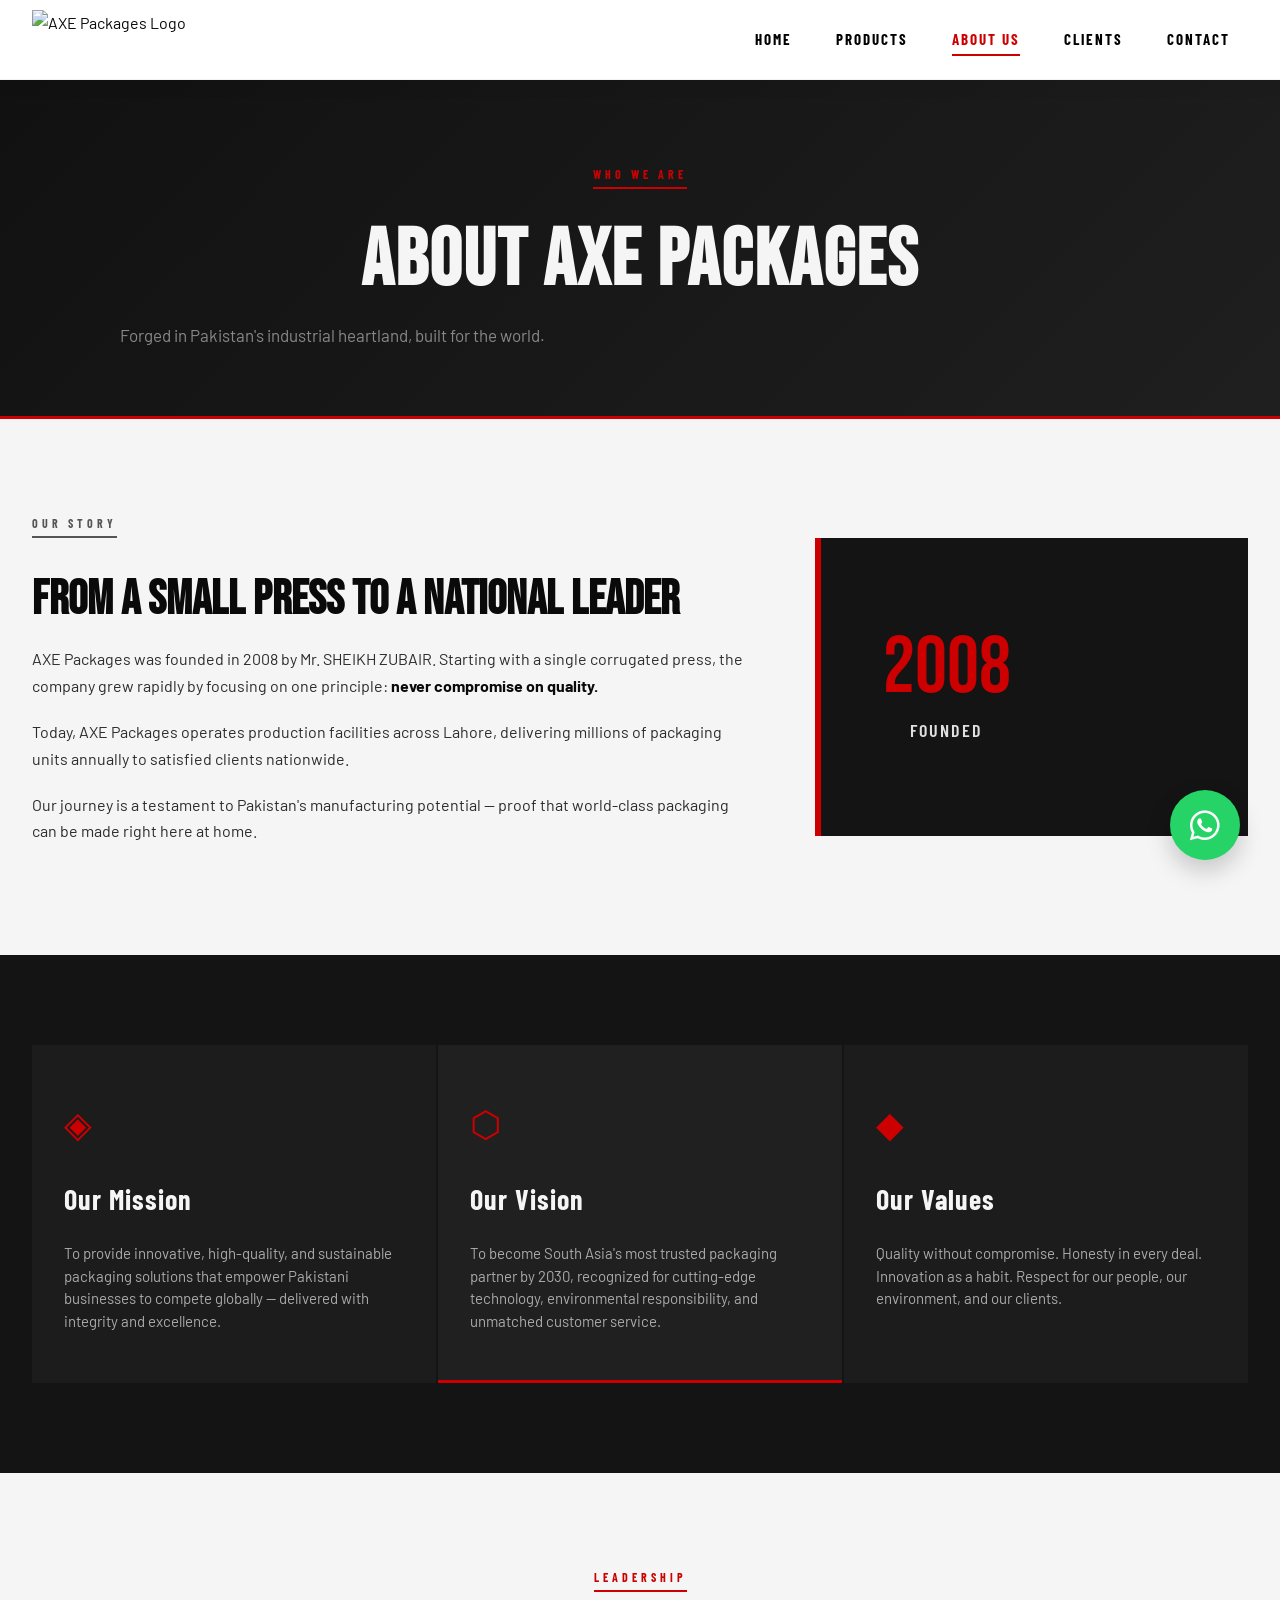
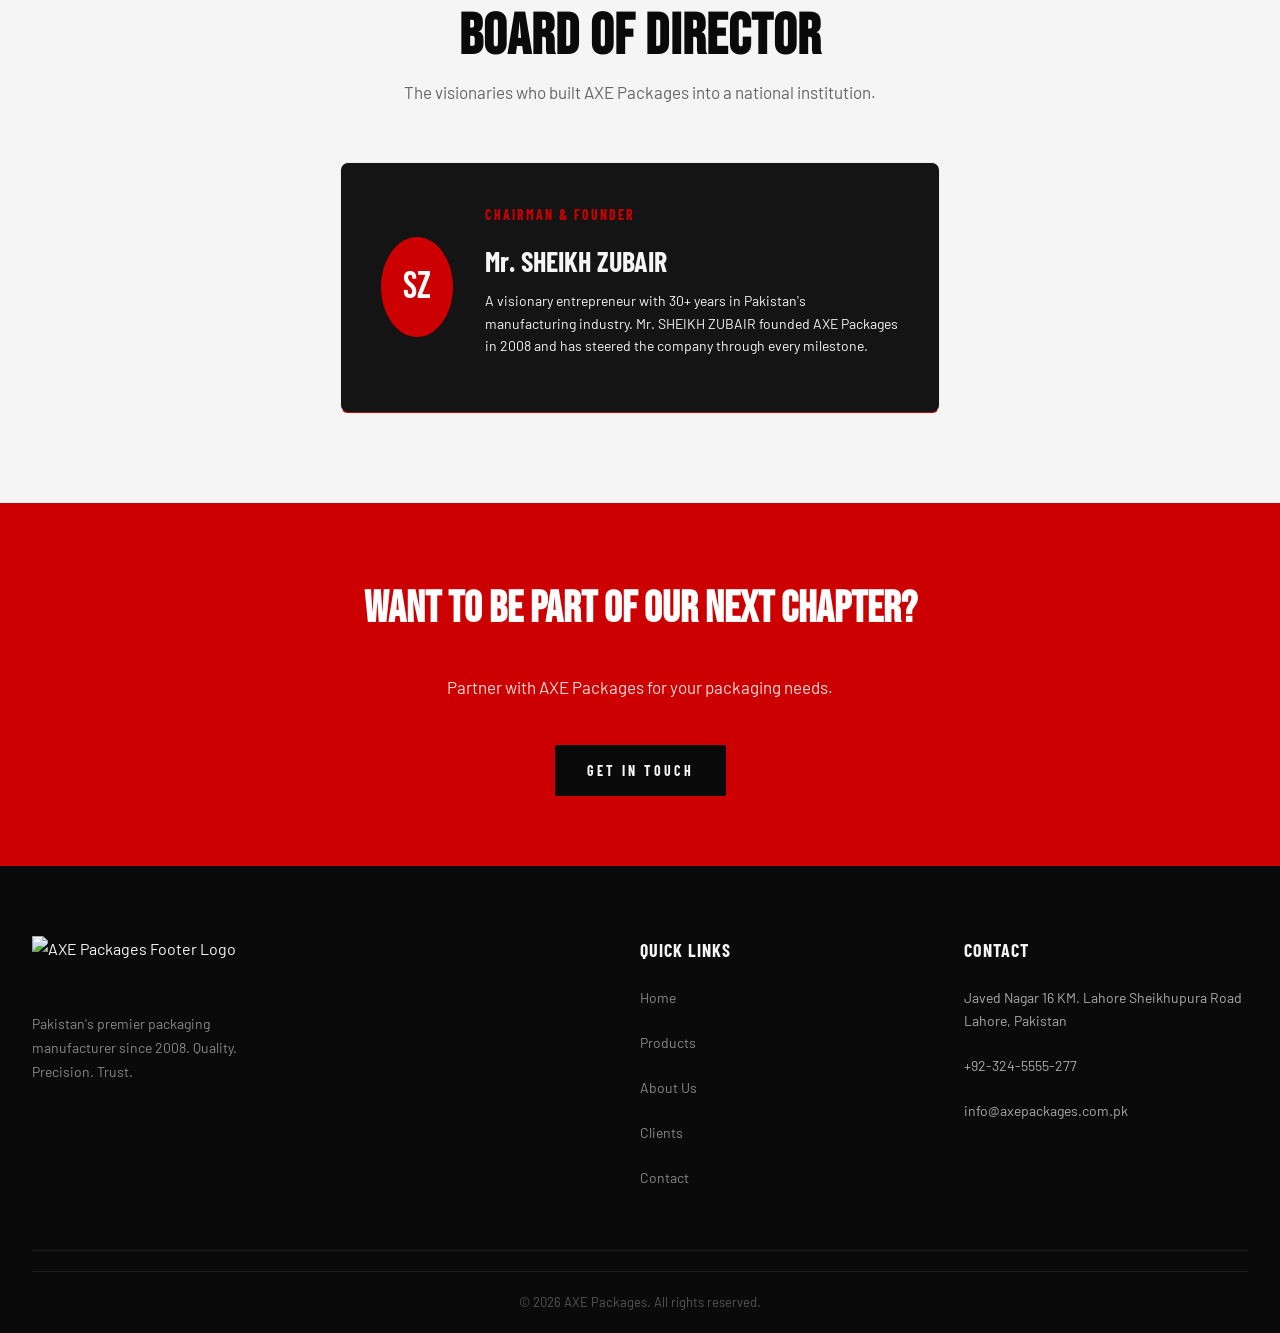
==== about.html @ dcc9dd90 "Add files via upload" ====
<!DOCTYPE html>
<html lang="en">
<head>
  <meta charset="UTF-8" />
  <meta name="viewport" content="width=device-width, initial-scale=1.0"/>
  <title>About Us – AXE Packages</title>
  <link rel="stylesheet" href="style.css" />
  <!-- Font Awesome 6 (for WhatsApp icon) -->
  <link href="https://cdnjs.cloudflare.com/ajax/libs/font-awesome/6.0.0-beta3/css/all.min.css" rel="stylesheet"/>
  <link href="https://fonts.googleapis.com/css2?family=Bebas+Neue&family=Barlow:wght@300;400;600;700&family=Barlow+Condensed:wght@400;700;900&display=swap" rel="stylesheet"/>
  <style>
    /* ===== RESET & VARIABLES (same as index.html) ===== */
    *, *::before, *::after { margin: 0; padding: 0; box-sizing: border-box; }

    :root {
      --black: #0a0a0a;
      --dark: #141414;
      --dark2: #1c1c1c;
      --white: #f5f5f5;
      --white2: #e0e0e0;
      --red: #cc0000;
      --red-bright: #ff1a1a;
      --red-dark: #880000;
      --grey: #555;
      --grey-light: #888;
      --border: rgba(255,255,255,0.08);
      --font-display: 'Bebas Neue', sans-serif;
      --font-body: 'Barlow', sans-serif;
      --font-cond: 'Barlow Condensed', sans-serif;
      --nav-h: 80px;
    }

    html { scroll-behavior: smooth; }

    body {
      background: var(--white);
      color: var(--black);
      font-family: var(--font-body);
      font-size: 16px;
      line-height: 1.65;
      overflow-x: hidden;
      width: 100%;
    }

    a { text-decoration: none; color: inherit; }
    ul { list-style: none; }
    img { display: block; max-width: 100%; }

    /* ===== SCROLLBAR ===== */
    ::-webkit-scrollbar { width: 4px; }
    ::-webkit-scrollbar-track { background: var(--dark); }
    ::-webkit-scrollbar-thumb { background: var(--red); border-radius: 2px; }

    /* ===== NAVBAR (matches index.html/contact.html) ===== */
    #navbar {
      position: fixed; top: 0; left: 0; right: 0; z-index: 1000;
      height: var(--nav-h);
      background: #ffffff;
      box-shadow: 0 2px 20px rgba(0,0,0,0.06);
      border-bottom: 1px solid rgba(0,0,0,0.05);
      transition: box-shadow 0.3s;
    }
    #navbar.scrolled { 
      box-shadow: 0 4px 25px rgba(0,0,0,0.1);
    }

    .nav-inner {
      max-width: 1400px; margin: 0 auto; padding: 0 32px;
      height: 100%; display: flex; align-items: center; justify-content: space-between;
    }

    .logo { display: flex; align-items: center; }
    .logo-img {
      height: 60px;
      width: auto;
      display: block;
      transition: opacity 0.2s;
    }
    @media (max-width: 768px) {
      .logo-img { height: 48px; }
    }

    /* desktop navigation */
    .nav-links {
      display: flex;
      gap: 8px;
      align-items: center;
    }
    .nav-links a {
      font-family: var(--font-cond);
      font-size: 15px;
      font-weight: 700;
      color: #000000;
      letter-spacing: 2px;
      text-transform: uppercase;
      padding: 8px 18px;
      border-radius: 2px;
      transition: color 0.2s, background 0.2s;
      position: relative;
    }
    .nav-links a::after {
      content: '';
      position: absolute;
      bottom: 0;
      left: 18px;
      right: 18px;
      height: 2px;
      background: var(--red);
      transform: scaleX(0);
      transition: transform 0.2s;
    }
    .nav-links a:hover { color: var(--red); }
    .nav-links a.active { color: var(--red); }
    .nav-links a.active::after,
    .nav-links a:hover::after { transform: scaleX(1); }

    /* ===== HAMBURGER ===== */
    .hamburger {
      display: none;
      flex-direction: column;
      justify-content: space-between;
      width: 28px;
      height: 20px;
      background: transparent;
      border: none;
      cursor: pointer;
      padding: 0;
      z-index: 1001;
    }
    .hamburger span {
      display: block;
      width: 100%;
      height: 2px;
      background: #000000;
      border-radius: 2px;
      transition: all 0.25s ease-in-out;
    }
    .hamburger.open span:nth-child(1) {
      transform: translateY(9px) rotate(45deg);
    }
    .hamburger.open span:nth-child(2) {
      opacity: 0;
      transform: scaleX(0);
    }
    .hamburger.open span:nth-child(3) {
      transform: translateY(-9px) rotate(-45deg);
    }

    @media (max-width: 768px) {
      .hamburger {
        display: flex;
      }
      .nav-links {
        position: fixed;
        top: var(--nav-h);
        left: 0;
        right: 0;
        background: #ffffff;
        flex-direction: column;
        align-items: flex-start;
        gap: 0;
        padding: 0;
        max-height: 0;
        overflow: hidden;
        transition: max-height 0.4s cubic-bezier(0.2, 0.9, 0.4, 1.1);
        box-shadow: none;
        border-top: none;
        z-index: 999;
        opacity: 0;
        visibility: hidden;
        pointer-events: none;
        border-bottom: none;
      }
      .nav-links.open {
        max-height: 460px;
        opacity: 1;
        visibility: visible;
        pointer-events: auto;
        box-shadow: 0 20px 30px -10px rgba(0,0,0,0.15);
        border-bottom: 3px solid var(--red);
      }
      .nav-links a {
        width: 100%;
        padding: 16px 28px;
        font-size: 18px;
        font-weight: 700;
        color: #000000;
        border-bottom: 1px solid #f0f0f0;
        background: transparent;
      }
      .nav-links a::after {
        display: none;
      }
      .nav-links a:hover,
      .nav-links a.active {
        background: rgba(204,0,0,0.05);
        color: var(--red);
      }
      body.menu-open {
        overflow: hidden;
      }
    }

    /* ===== PAGE BANNER ===== */
    .page-banner {
      margin-top: var(--nav-h);
      background: linear-gradient(135deg, #111 0%, #1f1f1f 100%);
      padding: 80px 0 70px;
      position: relative;
      text-align: center;
      color: white;
    }
    .banner-noise {
      position: absolute; inset: 0;
      background: repeating-linear-gradient(0deg, rgba(0,0,0,0.03) 0px, rgba(0,0,0,0.03) 1px, transparent 1px, transparent 4px);
      pointer-events: none;
    }
    .container {
      max-width: 1280px;
      margin: 0 auto;
      padding: 0 32px;
      width: 100%;
    }
    .section-tag {
      display: inline-block;
      font-family: var(--font-cond);
      font-size: 12px;
      font-weight: 700;
      letter-spacing: 4px;
      text-transform: uppercase;
      color: var(--grey);
      border-bottom: 2px solid var(--grey);
      padding-bottom: 2px;
      margin-bottom: 16px;
    }
    .section-tag.red {
      color: var(--red);
      border-bottom-color: var(--red);
    }
    .page-banner-title {
      font-family: var(--font-display);
      font-size: clamp(44px, 8vw, 80px);
      line-height: 1.1;
      margin: 12px 0 16px;
    }
    /* ===== STORY ===== */
    .section-pad { padding: 90px 0; }
    .story-grid {
      display: grid;
      grid-template-columns: 1fr 0.6fr;
      gap: 60px;
      align-items: center;
    }
    .story-text h2 {
      font-family: var(--font-display);
      font-size: 48px;
      line-height: 1.1;
      margin: 20px 0 20px;
      color: var(--black);
    }
    .story-text p {
      margin-bottom: 20px;
      color: #2c2c2c;
      font-weight: 400;
    }
    .story-numbers-box {
      background: var(--dark);
      padding: 50px 30px;
      text-align: center;
      border-left: 6px solid var(--red);
    }
    .big-num {
      font-family: var(--font-display);
      font-size: 80px;
      color: var(--red);
      display: block;
      line-height: 1;
    }
    .story-num-item span:last-child {
      font-family: var(--font-cond);
      font-size: 18px;
      letter-spacing: 2px;
      color: var(--white2);
    }
    /* ===== MISSION VISION ===== */
    .dark-section {
      background: var(--dark);
      color: var(--white);
    }
    .mv-grid {
      display: grid;
      grid-template-columns: repeat(3, 1fr);
      gap: 2px;
    }
    .mv-card {
      background: var(--dark2);
      padding: 48px 32px;
      transition: 0.2s;
    }
    .mv-card.highlight-card {
      background: #202020;
      border-bottom: 3px solid var(--red);
    }
    .mv-icon {
      font-size: 36px;
      margin-bottom: 24px;
      color: var(--red);
    }
    .mv-card h3 {
      font-family: var(--font-cond);
      font-size: 28px;
      margin-bottom: 20px;
    }
    .mv-card p {
      color: #aaa;
      line-height: 1.5;
    }
    /* ===== BOARD ===== */
    .board-section {
      background: var(--white);
    }
    .section-header {
      text-align: center;
      margin-bottom: 56px;
    }
    .section-title {
      font-family: var(--font-display);
      font-size: clamp(36px, 5vw, 58px);
      line-height: 1.0;
      color: var(--black);
      letter-spacing: 1px;
    }
    .section-sub {
      color: #666;
      margin-top: 12px;
    }
    .board-grid {
      display: flex;
      justify-content: center;
      flex-wrap: wrap;
      gap: 40px;
    }
    .board-card {
      background: #f8f8f8;
      padding: 40px;
      max-width: 600px;
      width: 100%;
      display: flex;
      gap: 32px;
      align-items: center;
      border-radius: 8px;
      transition: transform 0.2s;
      border: 1px solid #eee;
    }
    .board-card:hover {
      transform: translateY(-6px);
      box-shadow: 0 15px 30px rgba(0,0,0,0.05);
    }
    .board-avatar {
      flex-shrink: 0;
    }
    .avatar-initials {
      width: 100px;
      height: 100px;
      background: var(--red);
      border-radius: 50%;
      display: flex;
      align-items: center;
      justify-content: center;
      font-family: var(--font-display);
      font-size: 38px;
      color: white;
    }
    .board-info h3 {
      font-family: var(--font-cond);
      font-size: 28px;
      margin-bottom: 6px;
    }
    .board-role {
      color: var(--red);
      font-weight: 700;
      font-size: 14px;
      letter-spacing: 2px;
      margin-bottom: 12px;
      text-transform: uppercase;
    }
    /* ===== CTA STRIP ===== */
    .cta-strip {
      background: var(--red);
      padding: 70px 32px;
      text-align: center;
    }
    .cta-strip h2 {
      font-family: var(--font-display);
      font-size: 44px;
      color: white;
      margin-bottom: 12px;
    }
    .cta-strip p {
      color: rgba(255,255,255,0.85);
      margin-bottom: 28px;
    }
    .btn-primary {
      display: inline-block;
      background: var(--red);
      color: var(--white);
      font-family: var(--font-cond);
      font-size: 14px;
      font-weight: 700;
      letter-spacing: 3px;
      text-transform: uppercase;
      padding: 14px 32px;
      border-radius: 2px;
      border: none;
      cursor: pointer;
      transition: all 0.2s;
      box-shadow: 0 4px 20px rgba(204,0,0,0.3);
    }
    .btn-primary:hover { background: var(--red-bright); transform: translateY(-2px); }
    /* ===== FOOTER ===== */
    .site-footer {
      background: var(--black);
      color: var(--white);
      padding: 70px 0 0;
    }
    .footer-grid {
      display: flex;
      flex-wrap: wrap;
      justify-content: space-between;
      gap: 40px;
      padding-bottom: 48px;
      border-bottom: 1px solid var(--border);
    }
    .footer-brand { flex: 2; min-width: 200px; }
    .footer-col { flex: 1; min-width: 180px; }
    .footer-col ul li { margin-bottom: 12px; font-size: 14px; color: #aaa; }
    .footer-col h4 { font-family: var(--font-cond); font-size: 18px; margin-bottom: 20px; letter-spacing: 1px; }
    .footer-bottom {
      padding: 20px 0;
      text-align: center;
      border-top: 1px solid var(--border);
      margin-top: 20px;
    }
    .footer-bottom p { font-size: 13px; color: var(--grey); }
    @media (max-width: 1024px) {
      .story-grid { grid-template-columns: 1fr; gap: 40px; }
      .mv-grid { grid-template-columns: 1fr; gap: 2px; }
      .board-card { flex-direction: column; text-align: center; }
    }
    @media (max-width: 768px) {
      .container { padding: 0 20px; }
      .story-text h2 { font-size: 36px; }
      .mv-card { padding: 36px 24px; }
    }

    /* ===== WHATSAPP BUTTON (EXACTLY as index.html) ===== */
    .whatsapp-button {
      position: fixed;
      width: 70px;
      height: 70px;
      bottom: 40px;
      right: 40px;
      background-color: #25D366;
      color: white;
      border-radius: 50%;
      text-align: center;
      font-size: 34px;
      box-shadow: 0 10px 25px rgba(0, 0, 0, 0.2);
      z-index: 100;
      display: flex;
      align-items: center;
      justify-content: center;
      transition: all 0.4s cubic-bezier(0.25, 0.46, 0.45, 0.94);
    }
    .whatsapp-button:hover {
      transform: scale(1.1) translateY(-5px);
      background-color: #128C7E;
      box-shadow: 0 15px 30px rgba(0, 0, 0, 0.3);
    }
    @media (max-width: 768px) {
      .whatsapp-button {
        width: 60px;
        height: 60px;
        font-size: 30px;
        bottom: 30px;
        right: 30px;
      }
    }
    @media (max-width: 576px) {
      .whatsapp-button {
        width: 55px;
        height: 55px;
        font-size: 28px;
        bottom: 25px;
        right: 25px;
      }
    }
  </style>
</head>
<body>

<nav id="navbar">
  <div class="nav-inner">
    <a href="index.html" class="logo">
      <img src="https://i.ibb.co/jv7TtTLv/images-removebg-preview.png" alt="AXE Packages Logo" class="logo-img">
    </a>
    <button class="hamburger" id="hamburger" aria-label="Menu">
      <span></span><span></span><span></span>
    </button>
    <ul class="nav-links" id="navLinks">
      <li><a href="index.html">Home</a></li>
      <li><a href="products.html">Products</a></li>
      <li><a href="about.html" class="active">About Us</a></li>
      <li><a href="clients.html">Clients</a></li>
      <li><a href="contact.html">Contact</a></li>
    </ul>
  </div>
</nav>

<section class="page-banner">
  <div class="banner-noise"></div>
  <div class="container">
    <div class="section-tag red">Who We Are</div>
    <h1 class="page-banner-title">About AXE Packages</h1>
    <p>Forged in Pakistan's industrial heartland, built for the world.</p>
  </div>
</section>

<!-- STORY -->
<section class="about-story section-pad">
  <div class="container">
    <div class="story-grid">
      <div class="story-text">
        <div class="section-tag">Our Story</div>
        <h2>From a Small Press to a National Leader</h2>
        <p>AXE Packages was founded in 2008 by Mr. SHEIKH ZUBAIR. Starting with a single corrugated press, the company grew rapidly by focusing on one principle: <strong>never compromise on quality.</strong></p>
        <p>Today, AXE Packages operates production facilities across Lahore, delivering millions of packaging units annually to satisfied clients nationwide.</p>
        <p>Our journey is a testament to Pakistan's manufacturing potential — proof that world-class packaging can be made right here at home.</p>
      </div>
      <div class="story-visual">
        <div class="story-numbers-box">
          <div class="story-num-item">
            <span class="big-num">2008</span>
            <span>Founded</span>
          </div>
        </div>
      </div>
    </div>
  </div>
</section>

<!-- MISSION VISION -->
<section class="mv-section section-pad dark-section">
  <div class="container">
    <div class="mv-grid">
      <div class="mv-card">
        <div class="mv-icon">◈</div>
        <h3>Our Mission</h3>
        <p>To provide innovative, high-quality, and sustainable packaging solutions that empower Pakistani businesses to compete globally — delivered with integrity and excellence.</p>
      </div>
      <div class="mv-card highlight-card">
        <div class="mv-icon">⬡</div>
        <h3>Our Vision</h3>
        <p>To become South Asia's most trusted packaging partner by 2030, recognized for cutting-edge technology, environmental responsibility, and unmatched customer service.</p>
      </div>
      <div class="mv-card">
        <div class="mv-icon">◆</div>
        <h3>Our Values</h3>
        <p>Quality without compromise. Honesty in every deal. Innovation as a habit. Respect for our people, our environment, and our clients.</p>
      </div>
    </div>
  </div>
</section>

<!-- BOARD OF DIRECTORS -->
<section class="board-section section-pad">
  <div class="container">
    <div class="section-header">
      <div class="section-tag red">Leadership</div>
      <h2 class="section-title">Board of Director</h2>
      <p class="section-sub">The visionaries who built AXE Packages into a national institution.</p>
    </div>
    <div class="board-grid">
      <div class="board-card chairman">
        <div class="board-avatar">
          <div class="avatar-initials">SZ</div>
        </div>
        <div class="board-info">
          <div class="board-role">Chairman & Founder</div>
          <h3>Mr. SHEIKH ZUBAIR</h3>
          <p>A visionary entrepreneur with 30+ years in Pakistan's manufacturing industry. Mr. SHEIKH ZUBAIR founded AXE Packages in 2008 and has steered the company through every milestone.</p>
        </div>
      </div>
    </div>
  </div>
</section>

<!-- CTA STRIP -->
<section class="cta-strip">
  <div class="container">
    <h2>Want to be part of our next chapter?</h2>
    <p>Partner with AXE Packages for your packaging needs.</p>
    <a href="contact.html" class="btn-primary">Get in Touch</a>
  </div>
</section>

<footer class="site-footer">
  <div class="container">
    <div class="footer-grid">
      <div class="footer-brand">
        <div class="logo">
            <img src="https://i.ibb.co/n8bft8p5/IMG-8127.png" alt="AXE Packages Footer Logo" border="0" class="logo-img">
        </div>
        <p>Pakistan's premier packaging manufacturer since 2008. Quality. Precision. Trust.</p>
      </div>
      <div class="footer-col"><h4>Quick Links</h4><ul><li><a href="index.html">Home</a></li><li><a href="products.html">Products</a></li><li><a href="about.html">About Us</a></li><li><a href="clients.html">Clients</a></li><li><a href="contact.html">Contact</a></li></ul></div>
      <div class="footer-col"><h4>Contact</h4><ul><li>Javed Nagar 16 KM. Lahore Sheikhupura Road Lahore, Pakistan</li><li>+92-324-5555-277</li><li>info@axepackages.com.pk</li></ul></div>
    </div>
    <div class="footer-bottom"><p>© 2026 AXE Packages. All rights reserved.</p></div>
  </div>
</footer>

<!-- WHATSAPP BUTTON - exactly as index.html (same structure, hover effect, positioning, icon) -->
<a href="https://wa.me/923245555277" class="whatsapp-button" target="_blank" rel="noopener noreferrer">
  <i class="fab fa-whatsapp"></i>
</a>

<!-- Mobile menu + navbar scroll + reveal animations (consistent with index) -->
<script>
  (function() {
    const navbar = document.getElementById('navbar');
    const hamburger = document.getElementById('hamburger');
    const navLinks = document.getElementById('navLinks');
    const body = document.body;

    // Navbar scroll effect
    window.addEventListener('scroll', () => {
      if (window.scrollY > 20) navbar.classList.add('scrolled');
      else navbar.classList.remove('scrolled');
    });

    // Hamburger toggle
    if (hamburger && navLinks) {
      const toggleMenu = (e) => {
        if(e) e.stopPropagation();
        hamburger.classList.toggle('open');
        navLinks.classList.toggle('open');
        body.classList.toggle('menu-open');
      };
      hamburger.addEventListener('click', toggleMenu);
      const allLinks = navLinks.querySelectorAll('a');
      allLinks.forEach(link => {
        link.addEventListener('click', () => {
          hamburger.classList.remove('open');
          navLinks.classList.remove('open');
          body.classList.remove('menu-open');
        });
      });
      document.addEventListener('click', (event) => {
        const isClickInsideNav = navLinks.contains(event.target);
        const isClickOnHamburger = hamburger.contains(event.target);
        if (navLinks.classList.contains('open') && !isClickInsideNav && !isClickOnHamburger) {
          hamburger.classList.remove('open');
          navLinks.classList.remove('open');
          body.classList.remove('menu-open');
        }
      });
      window.addEventListener('resize', function() {
        if (window.innerWidth > 768 && navLinks.classList.contains('open')) {
          hamburger.classList.remove('open');
          navLinks.classList.remove('open');
          body.classList.remove('menu-open');
        }
      });
    }

    // Simple reveal animation for story, mv-card, board-card, etc.
    const revealElements = document.querySelectorAll('.story-text, .story-visual, .mv-card, .board-card');
    const observer = new IntersectionObserver((entries) => {
      entries.forEach(entry => {
        if (entry.isIntersecting) {
          entry.target.style.opacity = '1';
          entry.target.style.transform = 'translateY(0)';
          observer.unobserve(entry.target);
        }
      });
    }, { threshold: 0.1 });
    revealElements.forEach(el => {
      el.style.opacity = '0';
      el.style.transform = 'translateY(20px)';
      el.style.transition = 'opacity 0.5s ease, transform 0.5s ease';
      observer.observe(el);
    });
  })();
</script>
</body>
</html>
---- style.css ----
/* ===== RESET & VARIABLES ===== */
*, *::before, *::after { margin: 0; padding: 0; box-sizing: border-box; }

:root {
  --black: #0a0a0a;
  --dark: #141414;
  --dark2: #1c1c1c;
  --white: #f5f5f5;
  --white2: #e0e0e0;
  --red: #cc0000;
  --red-bright: #ff1a1a;
  --red-dark: #880000;
  --grey: #555;
  --grey-light: #888;
  --border: rgba(255,255,255,0.08);
  --font-display: 'Bebas Neue', sans-serif;
  --font-body: 'Barlow', sans-serif;
  --font-cond: 'Barlow Condensed', sans-serif;
  --nav-h: 70px;
}

html { scroll-behavior: smooth; }

body {
  background: var(--white);
  color: var(--black);
  font-family: var(--font-body);
  font-size: 16px;
  line-height: 1.65;
  overflow-x: hidden;
}

a { text-decoration: none; color: inherit; }
ul { list-style: none; }
img { display: block; max-width: 100%; }

/* ===== SCROLLBAR ===== */
::-webkit-scrollbar { width: 4px; }
::-webkit-scrollbar-track { background: var(--dark); }
::-webkit-scrollbar-thumb { background: var(--red); border-radius: 2px; }

/* ===== NAVBAR ===== */
#navbar {
  position: fixed; top: 0; left: 0; right: 0; z-index: 1000;
  height: var(--nav-h);
  background: var(--white);
  box-shadow: 0 2px 20px rgba(0,0,0,0.08);
  border-bottom: 1px solid rgba(0,0,0,0.05);
  transition: box-shadow 0.3s;
}
#navbar.scrolled { 
  box-shadow: 0 2px 30px rgba(0,0,0,0.12);
}
#navbar.scrolled { box-shadow: 0 2px 30px rgba(204,0,0,0.2); }

.nav-inner {
  max-width: 1280px; margin: 0 auto; padding: 0 32px;
  height: 100%; display: flex; align-items: center; justify-content: space-between;
}

.logo { display: flex; align-items: baseline; gap: 2px; }
.logo-axe {
  font-family: var(--font-display); font-size: 28px;
  color: var(--red); letter-spacing: 2px;
}
.logo-pkg {
  font-family: var(--font-cond); font-size: 18px; font-weight: 700;
  color: var(--white); letter-spacing: 4px;
}

.nav-links { display: flex; gap: 8px; align-items: center; }
.nav-links a {
  font-family: var(--font-cond); font-size: 14px; font-weight: 700;
  color: #000000; /* Black color for normal state */
  letter-spacing: 2px; text-transform: uppercase;
  padding: 6px 14px; border-radius: 2px;
  transition: color 0.2s, background 0.2s;
  position: relative;
  background: transparent; /* Ensure no background */
}
.nav-links a::after {
  content: ''; position: absolute; bottom: 0; left: 14px; right: 14px;
  height: 2px; background: var(--red);
  transform: scaleX(0); transition: transform 0.2s;
}
.nav-links a:hover { 
  color: var(--red); /* Red on hover */
}
.nav-links a.active { 
  color: var(--red) !important; /* Force red color for active link */
}
.nav-links a:hover::after, .nav-links a.active::after { 
  transform: scaleX(1); 
}
.hamburger {
  display: none; flex-direction: column; gap: 5px;
  background: none; border: none; cursor: pointer; padding: 4px;
}
.hamburger span {
  display: block; width: 24px; height: 2px;
  background: var(--white); transition: all 0.3s;
}
.hamburger.open span:nth-child(1) { transform: translateY(7px) rotate(45deg); }
.hamburger.open span:nth-child(2) { opacity: 0; }
.hamburger.open span:nth-child(3) { transform: translateY(-7px) rotate(-45deg); }

/* ===== HERO ===== */
.hero {
  min-height: 100vh; padding-top: var(--nav-h);
  background: var(--black); position: relative; overflow: hidden;
  display: flex; align-items: center;
}

.hero-bg-grid {
  position: absolute; inset: 0;
  background-image:
    linear-gradient(rgba(204,0,0,0.06) 1px, transparent 1px),
    linear-gradient(90deg, rgba(204,0,0,0.06) 1px, transparent 1px);
  background-size: 60px 60px;
}

.hero-accent-line {
  position: absolute; top: 0; left: 48%;
  width: 2px; height: 100%;
  background: linear-gradient(to bottom, transparent, var(--red), transparent);
  opacity: 0.3;
}

.hero-content {
  position: relative; z-index: 2;
  max-width: 1280px; margin: 0 auto; padding: 80px 32px;
  flex: 1;
}

.hero-tag {
  display: inline-block;
  font-family: var(--font-cond); font-size: 13px; font-weight: 700;
  color: var(--red); letter-spacing: 4px; text-transform: uppercase;
  border: 1px solid var(--red); padding: 6px 16px; margin-bottom: 28px;
}

.hero-title {
  font-family: var(--font-display); font-size: clamp(60px, 9vw, 120px);
  line-height: 0.9; color: var(--white); letter-spacing: 2px;
  margin-bottom: 28px;
}
.red-text { color: var(--red); }

.line-reveal {
  display: block; opacity: 0; transform: translateY(40px);
  animation: slideUp 0.7s forwards;
}
.delay1 { animation-delay: 0.15s; }
.delay2 { animation-delay: 0.3s; }

@keyframes slideUp {
  to { opacity: 1; transform: translateY(0); }
}

.hero-sub {
  max-width: 540px; font-size: 17px; color: var(--grey-light);
  margin-bottom: 40px; line-height: 1.7;
}

.hero-cta { display: flex; gap: 16px; margin-bottom: 60px; flex-wrap: wrap; }

.hero-stats { display: flex; align-items: center; gap: 32px; flex-wrap: wrap; }
.stat { display: flex; flex-direction: column; }
.stat-num {
  font-family: var(--font-display); font-size: 40px;
  color: var(--white); line-height: 1;
}
.stat-label {
  font-family: var(--font-cond); font-size: 12px; font-weight: 600;
  color: var(--grey-light); letter-spacing: 2px; text-transform: uppercase;
}
.stat-divider { width: 1px; height: 48px; background: var(--border); }

/* 3D BOX */
.hero-visual {
  position: absolute; right: 8%; top: 50%; transform: translateY(-50%);
  perspective: 600px; z-index: 1;
}
.box-3d {
  width: 200px; height: 200px;
  transform-style: preserve-3d;
  animation: spinBox 12s linear infinite;
}
@keyframes spinBox {
  from { transform: rotateX(20deg) rotateY(0deg); }
  to   { transform: rotateX(20deg) rotateY(360deg); }
}
.box-face {
  position: absolute; width: 200px; height: 200px;
  border: 2px solid rgba(204,0,0,0.6);
  background: rgba(10,10,10,0.6);
  display: flex; align-items: center; justify-content: center;
  font-family: var(--font-display); font-size: 48px; color: var(--red);
  letter-spacing: 4px;
}
.box-face.front  { transform: translateZ(100px); }
.box-face.back   { transform: rotateY(180deg) translateZ(100px); }
.box-face.left   { transform: rotateY(-90deg) translateZ(100px); }
.box-face.right  { transform: rotateY(90deg)  translateZ(100px); }
.box-face.top    { transform: rotateX(90deg)  translateZ(100px); }
.box-face.bottom { transform: rotateX(-90deg) translateZ(100px); }

/* ===== MARQUEE ===== */
.marquee-bar {
  background: var(--red); overflow: hidden; padding: 14px 0;
}
.marquee-track {
  display: flex; gap: 32px; white-space: nowrap;
  animation: marquee 22s linear infinite;
}
.marquee-track span {
  font-family: var(--font-cond); font-size: 14px; font-weight: 700;
  color: var(--white); letter-spacing: 3px; text-transform: uppercase;
}
.sep { color: rgba(255,255,255,0.5); }
@keyframes marquee { from { transform: translateX(0); } to { transform: translateX(-50%); } }

/* ===== BUTTONS ===== */
.btn-primary {
  display: inline-block;
  background: var(--red); color: var(--white);
  font-family: var(--font-cond); font-size: 14px; font-weight: 700;
  letter-spacing: 3px; text-transform: uppercase;
  padding: 14px 32px; border-radius: 2px; border: none; cursor: pointer;
  transition: background 0.2s, transform 0.15s, box-shadow 0.2s;
  box-shadow: 0 4px 20px rgba(204,0,0,0.3);
}
.btn-primary:hover {
  background: var(--red-bright); transform: translateY(-2px);
  box-shadow: 0 8px 30px rgba(204,0,0,0.4);
}
.btn-primary.full-width { width: 100%; text-align: center; padding: 16px; font-size: 15px; }

.btn-outline {
  display: inline-block;
  background: transparent; color: var(--white);
  font-family: var(--font-cond); font-size: 14px; font-weight: 700;
  letter-spacing: 3px; text-transform: uppercase;
  padding: 13px 30px; border: 2px solid rgba(255,255,255,0.3);
  border-radius: 2px; cursor: pointer;
  transition: border-color 0.2s, color 0.2s, background 0.2s;
}
.btn-outline:hover { border-color: var(--white); background: rgba(255,255,255,0.05); }
.btn-outline.sm { padding: 8px 18px; font-size: 12px; color: var(--red); border-color: var(--red); }
.btn-outline.sm:hover { background: var(--red); color: var(--white); }

/* ===== SECTIONS ===== */
.section-pad { padding: 90px 0; }
.dark-section { background: var(--dark); color: var(--white); }
.container { max-width: 1280px; margin: 0 auto; padding: 0 32px; }

.section-header { text-align: center; margin-bottom: 56px; }
.section-header.light .section-title { color: var(--white); }
.section-header.light .section-sub { color: var(--grey-light); }
.section-tag {
  display: inline-block;
  font-family: var(--font-cond); font-size: 12px; font-weight: 700;
  letter-spacing: 4px; text-transform: uppercase; color: var(--grey);
  border-bottom: 2px solid var(--grey); padding-bottom: 2px; margin-bottom: 16px;
}
.section-tag.red { color: var(--red); border-color: var(--red); }
.section-title {
  font-family: var(--font-display); font-size: clamp(36px, 5vw, 58px);
  line-height: 1.0; color: var(--black); letter-spacing: 1px;
}
.section-sub { margin-top: 16px; color: var(--grey); font-size: 17px; }
.center-btn { text-align: center; margin-top: 48px; }

/* ===== WHY US ===== */
.features-grid {
  display: grid; grid-template-columns: repeat(3, 1fr); gap: 2px;
}
.feature-card {
  background: #f8f8f8; padding: 40px 32px;
  border-top: 3px solid transparent;
  transition: border-color 0.2s, box-shadow 0.2s, transform 0.2s;
}
.feature-card.featured { background: var(--dark); color: var(--white); border-top-color: var(--red); }
.feature-card:hover { border-top-color: var(--red); transform: translateY(-4px); box-shadow: 0 12px 40px rgba(0,0,0,0.1); }
.feature-icon { font-size: 32px; margin-bottom: 20px; color: var(--red); }
.feature-card h3 { font-family: var(--font-cond); font-size: 22px; font-weight: 700; margin-bottom: 12px; letter-spacing: 1px; }
.feature-card p { font-size: 15px; color: var(--grey); line-height: 1.6; }
.feature-card.featured p { color: var(--grey-light); }

/* ===== PRODUCTS PREVIEW ===== */
.products-row {
  display: grid; grid-template-columns: repeat(3, 1fr); gap: 2px;
}
.prod-card { display: block; background: var(--dark2); color: var(--white); overflow: hidden; position: relative; }
.prod-img {
  height: 220px; position: relative;
  transition: transform 0.4s;
}
.corrugated { background: repeating-linear-gradient(45deg, #1a1a1a 0, #2a2a2a 10px, #1a1a1a 20px); }
.food { background: linear-gradient(135deg, #1a0000, #cc2200); }
.pharma { background: linear-gradient(135deg, #000a1a, #003399); }
.prod-card:hover .prod-img { transform: scale(1.04); }
.prod-info { padding: 28px 28px 36px; }
.prod-info h3 { font-family: var(--font-cond); font-size: 24px; font-weight: 700; margin-bottom: 10px; letter-spacing: 1px; }
.prod-info p { font-size: 14px; color: var(--grey-light); margin-bottom: 20px; }
.prod-link { font-family: var(--font-cond); font-size: 13px; font-weight: 700; color: var(--red); letter-spacing: 2px; text-transform: uppercase; }

/* ===== CLIENTS STRIP ===== */
.clients-grid {
  display: grid; grid-template-columns: repeat(5, 1fr); gap: 2px;
}
.client-logo {
  padding: 32px 16px; text-align: center;
  background: #f5f5f5; border: 1px solid #e8e8e8;
  font-family: var(--font-cond); font-size: 16px; font-weight: 700;
  letter-spacing: 1px; color: var(--dark);
  transition: background 0.2s, color 0.2s, border-color 0.2s;
}
.client-logo:hover { background: var(--red); color: var(--white); border-color: var(--red); }

/* ===== LOCATION ===== */
.locations-grid {
  display: grid; grid-template-columns: repeat(2, 1fr); gap: 2px;
}
.location-card {
  background: var(--dark2); padding: 36px 32px; position: relative; overflow: hidden;
  border-left: 3px solid transparent; transition: border-color 0.2s;
}
.location-card:hover { border-left-color: var(--red); }
.location-card.main-office { border-left-color: var(--red); grid-column: span 1; }
.loc-badge {
  display: inline-block; background: var(--red);
  font-family: var(--font-cond); font-size: 12px; font-weight: 700;
  letter-spacing: 2px; color: var(--white); padding: 4px 10px; margin-bottom: 16px;
}
.location-card h3 { font-family: var(--font-cond); font-size: 22px; font-weight: 700; color: var(--white); margin-bottom: 12px; }
.location-card p { color: var(--grey-light); font-size: 14px; line-height: 1.7; }
.loc-contact { margin-top: 8px; color: var(--grey-light); font-size: 14px; }

/* ===== CTA STRIP ===== */
.cta-strip {
  background: var(--red); padding: 70px 32px; text-align: center;
}
.cta-strip .container { display: flex; flex-direction: column; align-items: center; gap: 16px; }
.cta-strip h2 { font-family: var(--font-display); font-size: 44px; color: var(--white); }
.cta-strip p { font-size: 17px; color: rgba(255,255,255,0.8); max-width: 500px; }
.cta-strip .btn-primary { background: var(--black); color: var(--white); box-shadow: none; }
.cta-strip .btn-primary:hover { background: var(--dark2); }

/* ===== FOOTER ===== */
.site-footer { background: var(--black); color: var(--white); padding: 70px 0 0; }
.footer-grid {
  display: grid; grid-template-columns: 2fr 1fr 1fr 1fr; gap: 48px;
  padding-bottom: 48px; border-bottom: 1px solid var(--border);
}
.footer-brand .logo { margin-bottom: 16px; }
.footer-brand p { font-size: 14px; color: var(--grey-light); max-width: 260px; line-height: 1.7; margin-bottom: 24px; }
.socials { display: flex; gap: 12px; }
.socials a {
  width: 36px; height: 36px; border: 1px solid var(--border);
  display: flex; align-items: center; justify-content: center;
  font-family: var(--font-cond); font-size: 13px; font-weight: 700;
  color: var(--grey-light); transition: border-color 0.2s, color 0.2s, background 0.2s;
}
.socials a:hover { border-color: var(--red); color: var(--red); }
.footer-col h4 {
  font-family: var(--font-cond); font-size: 14px; font-weight: 700;
  letter-spacing: 3px; text-transform: uppercase; color: var(--white);
  margin-bottom: 20px;
}
.footer-col ul { display: flex; flex-direction: column; gap: 10px; }
.footer-col ul li, .footer-col ul a {
  font-size: 14px; color: var(--grey-light); transition: color 0.2s;
}
.footer-col ul a:hover { color: var(--red); }
.footer-bottom { padding: 20px 0; text-align: center; }
.footer-bottom p { font-size: 13px; color: var(--grey); }

/* ===== PAGE BANNER ===== */
.page-banner {
  background: var(--black); padding: calc(var(--nav-h) + 60px) 0 70px;
  position: relative; overflow: hidden;
}
.banner-noise {
  position: absolute; inset: 0;
  background-image: url("data:image/svg+xml,%3Csvg viewBox='0 0 200 200' xmlns='http://www.w3.org/2000/svg'%3E%3Cfilter id='n'%3E%3CfeTurbulence type='fractalNoise' baseFrequency='0.9' numOctaves='4' stitchTiles='stitch'/%3E%3C/filter%3E%3Crect width='100%25' height='100%25' filter='url(%23n)' opacity='0.04'/%3E%3C/svg%3E");
  opacity: 0.4;
}
.page-banner::after {
  content: ''; position: absolute; bottom: 0; left: 0; right: 0;
  height: 3px; background: var(--red);
}
.page-banner .container { position: relative; z-index: 2; }
.page-banner-title {
  font-family: var(--font-display); font-size: clamp(52px, 8vw, 90px);
  color: var(--white); letter-spacing: 2px; line-height: 1; margin-bottom: 16px;
}
.page-banner p { font-size: 17px; color: var(--grey-light); max-width: 600px; }

/* ===== PRODUCTS PAGE ===== */
.filter-tabs { display: flex; gap: 8px; flex-wrap: wrap; margin-bottom: 48px; }
.filter-btn {
  font-family: var(--font-cond); font-size: 13px; font-weight: 700;
  letter-spacing: 2px; text-transform: uppercase;
  padding: 10px 20px; border: 2px solid #ddd;
  background: none; cursor: pointer; transition: all 0.2s;
  color: var(--grey); border-radius: 2px;
}
.filter-btn.active, .filter-btn:hover { background: var(--red); color: var(--white); border-color: var(--red); }

.products-catalog {
  display: grid; grid-template-columns: repeat(3, 1fr); gap: 2px;
}
.catalog-card {
  background: var(--dark); color: var(--white);
  display: flex; flex-direction: column; overflow: hidden;
  transition: transform 0.2s, box-shadow 0.2s;
}
.catalog-card:hover { transform: translateY(-4px); box-shadow: 0 16px 48px rgba(0,0,0,0.3); }
.catalog-card.hidden { display: none; }
.cat-img-box { height: 180px; display: flex; align-items: center; justify-content: center; }
.cat-icon { font-size: 48px; }
.catalog-body { padding: 28px; flex: 1; display: flex; flex-direction: column; gap: 12px; }
.cat-tag {
  display: inline-block; background: var(--red);
  font-family: var(--font-cond); font-size: 11px; font-weight: 700;
  letter-spacing: 2px; color: var(--white); padding: 3px 10px; align-self: flex-start;
}
.catalog-body h3 { font-family: var(--font-cond); font-size: 22px; font-weight: 700; letter-spacing: 1px; }
.catalog-body p { font-size: 14px; color: var(--grey-light); }
.spec-list { list-style: none; display: flex; flex-direction: column; gap: 6px; flex: 1; }
.spec-list li {
  font-size: 13px; color: var(--grey-light);
  padding-left: 16px; position: relative;
}
.spec-list li::before { content: '—'; position: absolute; left: 0; color: var(--red); font-size: 11px; }

/* ===== ABOUT PAGE ===== */
.story-grid { display: grid; grid-template-columns: 1fr 1fr; gap: 64px; align-items: center; }
.story-text .section-tag { margin-bottom: 16px; }
.story-text h2 { font-family: var(--font-display); font-size: 44px; color: var(--black); margin-bottom: 24px; }
.story-text p { color: var(--grey); margin-bottom: 16px; font-size: 16px; }
.story-text strong { color: var(--black); }
.story-numbers-box {
  display: grid; grid-template-columns: 1fr 1fr; gap: 2px;
}
.story-num-item {
  background: var(--dark); padding: 40px 32px;
  display: flex; flex-direction: column; gap: 8px;
}
.big-num { font-family: var(--font-display); font-size: 52px; color: var(--red); line-height: 1; }
.story-num-item span:last-child { font-family: var(--font-cond); font-size: 13px; font-weight: 600; letter-spacing: 2px; text-transform: uppercase; color: var(--grey-light); }

.mv-grid { display: grid; grid-template-columns: repeat(3, 1fr); gap: 2px; }
.mv-card { background: var(--dark2); padding: 48px 36px; }
.mv-card.highlight-card { background: var(--red); }
.mv-icon { font-size: 36px; margin-bottom: 24px; }
.mv-card h3 { font-family: var(--font-cond); font-size: 26px; font-weight: 700; color: var(--white); margin-bottom: 16px; letter-spacing: 1px; }
.mv-card p { font-size: 15px; color: rgba(255,255,255,0.7); line-height: 1.7; }

/* BOARD */
.board-grid { display: grid; grid-template-columns: repeat(2, 1fr); gap: 2px; }
.board-card {
  display: flex; gap: 24px; padding: 36px 32px;
  background: #f8f8f8; border-bottom: 3px solid transparent;
  transition: border-color 0.2s, box-shadow 0.2s;
}
.board-card:hover { border-bottom-color: var(--red); box-shadow: 0 8px 32px rgba(0,0,0,0.1); }
.board-card.chairman { background: var(--dark); border-bottom-color: var(--red); }
.board-card.chairman .board-role { color: var(--red); }
.board-card.chairman h3, .board-card.chairman p { color: var(--white); }
.board-card.chairman .board-tags span { border-color: rgba(255,255,255,0.2); color: rgba(255,255,255,0.5); }
.board-avatar {
  width: 72px; height: 72px; flex-shrink: 0;
  background: var(--red); border-radius: 50%;
  display: flex; align-items: center; justify-content: center;
}
.avatar-initials { font-family: var(--font-display); font-size: 24px; color: var(--white); }
.board-role {
  font-family: var(--font-cond); font-size: 12px; font-weight: 700;
  letter-spacing: 3px; text-transform: uppercase; color: var(--red); margin-bottom: 6px;
}
.board-info h3 { font-family: var(--font-cond); font-size: 22px; font-weight: 700; margin-bottom: 10px; }
.board-info p { font-size: 14px; color: var(--grey); line-height: 1.6; margin-bottom: 14px; }
.board-tags { display: flex; gap: 8px; flex-wrap: wrap; }
.board-tags span {
  font-family: var(--font-cond); font-size: 11px; font-weight: 700;
  letter-spacing: 1px; text-transform: uppercase; color: var(--grey);
  border: 1px solid #ddd; padding: 3px 10px;
}

/* TIMELINE */
.timeline { display: flex; flex-direction: column; gap: 0; max-width: 800px; margin: 0 auto; position: relative; }
.timeline::before {
  content: ''; position: absolute; left: 120px; top: 0; bottom: 0;
  width: 1px; background: var(--border);
}
.tl-item { display: flex; gap: 0; align-items: flex-start; padding: 24px 0; }
.tl-year {
  width: 120px; flex-shrink: 0; font-family: var(--font-display); font-size: 24px;
  color: var(--red); padding-right: 32px; text-align: right;
}
.tl-dot {
  width: 14px; height: 14px; flex-shrink: 0;
  background: var(--red); border-radius: 50%;
  margin-top: 4px; position: relative; z-index: 1;
  box-shadow: 0 0 0 4px var(--dark), 0 0 0 6px var(--red-dark);
}
.tl-text { padding-left: 32px; font-size: 16px; color: var(--grey-light); line-height: 1.6; }

/* ===== CLIENTS PAGE ===== */
.clients-stats-bar {
  display: flex; gap: 0; margin-bottom: 64px; background: var(--dark);
}
.c-stat {
  flex: 1; padding: 32px 24px; display: flex; flex-direction: column; align-items: center;
  gap: 8px; border-right: 1px solid var(--border);
  font-family: var(--font-cond); font-size: 14px; font-weight: 600;
  letter-spacing: 2px; text-transform: uppercase; color: var(--grey-light);
}
.c-stat span { font-family: var(--font-display); font-size: 44px; color: var(--red); line-height: 1; }

.industry-section { margin-bottom: 56px; }
.industry-header { margin-bottom: 24px; }
.ind-tag {
  font-family: var(--font-cond); font-size: 12px; font-weight: 700;
  letter-spacing: 4px; text-transform: uppercase; color: var(--white);
  background: var(--red); padding: 6px 16px;
}

.client-cards-grid { display: grid; grid-template-columns: repeat(3, 1fr); gap: 2px; }
.client-detail-card {
  display: flex; gap: 16px; align-items: flex-start;
  background: #f8f8f8; padding: 24px; border-left: 3px solid transparent;
  transition: border-color 0.2s;
}
.client-detail-card:hover { border-left-color: var(--red); }
.cd-logo {
  width: 52px; height: 52px; flex-shrink: 0;
  background: var(--dark); color: var(--white);
  font-family: var(--font-cond); font-size: 16px; font-weight: 700;
  display: flex; align-items: center; justify-content: center; letter-spacing: 1px;
}
.cd-info h4 { font-family: var(--font-cond); font-size: 18px; font-weight: 700; margin-bottom: 6px; }
.cd-info p { font-size: 13px; color: var(--grey); margin-bottom: 8px; }
.cd-since {
  display: inline-block;
  font-family: var(--font-cond); font-size: 11px; font-weight: 700;
  letter-spacing: 2px; color: var(--red); text-transform: uppercase;
}

/* TESTIMONIALS */
.testi-grid { display: grid; grid-template-columns: repeat(3, 1fr); gap: 2px; }
.testi-card { background: var(--dark2); padding: 36px 32px; position: relative; }
.testi-card.featured-testi { background: var(--red); }
.quote-mark { font-family: Georgia, serif; font-size: 72px; color: rgba(255,255,255,0.15); line-height: 0.7; margin-bottom: 12px; }
.testi-card p { font-size: 15px; color: var(--grey-light); line-height: 1.7; margin-bottom: 28px; font-style: italic; }
.featured-testi p { color: rgba(255,255,255,0.85); }
.testi-author { display: flex; align-items: center; gap: 14px; }
.testi-avatar {
  width: 48px; height: 48px; background: rgba(255,255,255,0.1);
  border-radius: 50%; display: flex; align-items: center; justify-content: center;
  font-family: var(--font-cond); font-size: 15px; font-weight: 700; color: var(--white);
}
.testi-author div { display: flex; flex-direction: column; }
.testi-author strong { font-family: var(--font-cond); font-size: 16px; color: var(--white); }
.testi-author span { font-size: 13px; color: var(--grey-light); }

/* ===== CONTACT PAGE ===== */
.contact-grid { display: grid; grid-template-columns: 1fr 1fr; gap: 64px; }
.contact-form-wrap h2, .contact-info-wrap h2 {
  font-family: var(--font-display); font-size: 40px; color: var(--black); margin-bottom: 8px;
}
.form-sub { color: var(--grey); margin-bottom: 32px; }

.contact-form { display: flex; flex-direction: column; gap: 20px; }
.form-row { display: grid; grid-template-columns: 1fr 1fr; gap: 20px; }
.form-group { display: flex; flex-direction: column; gap: 8px; }
.form-group label {
  font-family: var(--font-cond); font-size: 12px; font-weight: 700;
  letter-spacing: 2px; text-transform: uppercase; color: var(--dark);
}
.form-group input, .form-group select, .form-group textarea {
  background: #f5f5f5; border: 2px solid #e0e0e0; border-radius: 2px;
  padding: 12px 16px; font-family: var(--font-body); font-size: 15px; color: var(--dark);
  transition: border-color 0.2s, box-shadow 0.2s; outline: none;
}
.form-group input:focus, .form-group select:focus, .form-group textarea:focus {
  border-color: var(--red); box-shadow: 0 0 0 4px rgba(204,0,0,0.1);
}
.form-group textarea { resize: vertical; min-height: 130px; }

.form-success {
  background: #e8f5e9; border-left: 4px solid #4caf50;
  padding: 16px 20px; font-size: 15px; color: #2e7d32; margin-bottom: 20px; border-radius: 2px;
}
.form-error {
  background: #ffebee; border-left: 4px solid var(--red);
  padding: 16px 20px; font-size: 15px; color: var(--red-dark); margin-bottom: 20px; border-radius: 2px;
}

.info-cards { display: flex; flex-direction: column; gap: 2px; margin-bottom: 32px; }
.info-card {
  display: flex; gap: 16px; padding: 20px 24px; background: #f5f5f5;
  border-left: 3px solid var(--red);
}
.info-icon { font-size: 24px; flex-shrink: 0; margin-top: 2px; }
.info-card h4 { font-family: var(--font-cond); font-size: 16px; font-weight: 700; margin-bottom: 4px; }
.info-card p { font-size: 14px; color: var(--grey); line-height: 1.6; }

.branch-contacts { margin-bottom: 28px; }
.branch-contacts h3 { font-family: var(--font-cond); font-size: 18px; font-weight: 700; margin-bottom: 16px; letter-spacing: 1px; }
.branch-item {
  padding: 14px 0; border-bottom: 1px solid #eee;
  display: flex; flex-direction: column; gap: 4px;
}
.branch-item strong { font-size: 15px; color: var(--dark); }
.branch-item span { font-size: 13px; color: var(--grey); }
.map-placeholder { overflow: hidden; border-radius: 4px; border: 2px solid #e0e0e0; }

/* ===== RESPONSIVE ===== */
@media (max-width: 1024px) {
  .features-grid { grid-template-columns: repeat(2, 1fr); }
  .products-row { grid-template-columns: repeat(2, 1fr); }
  .clients-grid { grid-template-columns: repeat(3, 1fr); }
  .footer-grid { grid-template-columns: 1fr 1fr; gap: 32px; }
  .story-grid { grid-template-columns: 1fr; gap: 48px; }
  .board-grid { grid-template-columns: 1fr; }
  .contact-grid { grid-template-columns: 1fr; gap: 48px; }
  .hero-visual { display: none; }
  .products-catalog { grid-template-columns: repeat(2, 1fr); }
  .client-cards-grid { grid-template-columns: repeat(2, 1fr); }
  .testi-grid { grid-template-columns: 1fr; }
}

@media (max-width: 768px) {
  .nav-links {
    position: fixed;
    top: var(--nav-h);
    left: 0;
    right: 0;
    background: var(--white);
    flex-direction: column;
    align-items: stretch;
    gap: 12px; /* Increased gap between links */
    padding: 24px 20px; /* Added more padding around the menu */
    transform: translateY(-110%);
    opacity: 0;
    transition: transform 0.3s ease, opacity 0.3s ease;
    pointer-events: none;
    border-bottom: 2px solid var(--red);
    box-shadow: 0 10px 25px rgba(0,0,0,0.1);
    z-index: 999;
  }
  
  .nav-links.open {
    transform: translateY(0);
    opacity: 1;
    pointer-events: all;
  }
  
  .nav-links a {
    padding: 16px 24px; /* Increased padding for better touch targets */
    font-size: 18px;
    font-weight: 600;
    color: #000000 !important;
    background: transparent !important;
    border: none; /* Removed border for cleaner look */
    border-radius: 8px; /* Added rounded corners */
    width: 100%;
    text-align: left;
    display: block;
    transition: all 0.2s ease;
  }
  
  .nav-links a:hover {
    color: var(--red) !important;
    background: rgba(204,0,0,0.08) !important;
    transform: translateX(5px); /* Slight slide effect on hover */
  }
  
  .nav-links a.active {
    color: var(--red) !important;
    background: rgba(204,0,0,0.12) !important;
  }
  
  .nav-links a::after {
    display: none;
  }
  
  .hamburger {
    display: flex;
  }
  
  .hamburger span {
    background: #000000 !important;
  }
  
  .hero-stats { gap: 20px; }
  .stat-divider { display: none; }
  .features-grid, .products-row, .mv-grid { grid-template-columns: 1fr; }
  .clients-grid { grid-template-columns: repeat(2, 1fr); }
  .locations-grid { grid-template-columns: 1fr; }
  .footer-grid { grid-template-columns: 1fr; }
  .products-catalog { grid-template-columns: 1fr; }
  .clients-stats-bar { flex-direction: column; }
  .testi-grid { grid-template-columns: 1fr; }
  .board-grid { grid-template-columns: 1fr; }
  .form-row { grid-template-columns: 1fr; }
  .client-cards-grid { grid-template-columns: 1fr; }
  .timeline::before { left: 80px; }
  .tl-year { width: 80px; font-size: 18px; }
  .cta-strip { padding: 50px 24px; }
  .cta-strip h2 { font-size: 32px; }
}

@media (max-width: 480px) {
  .container { padding: 0 20px; }
  .hero-title { font-size: clamp(44px, 14vw, 80px); }
  .hero-cta { flex-direction: column; align-items: flex-start; }
  .clients-grid { grid-template-columns: 1fr 1fr; }
  
  .nav-links {
    padding: 20px 16px;
    gap: 10px;
  }
  
  .nav-links a {
    padding: 14px 20px;
    font-size: 16px;
  }
}

/* ===== WHATSAPP FLOATING BUTTON ===== */
.whatsapp-float {
    position: fixed;
    bottom: 30px;
    right: 30px;
    background-color: #25D366;
    color: white;
    width: 60px;
    height: 60px;
    border-radius: 50%;
    display: flex;
    align-items: center;
    justify-content: center;
    font-size: 32px;
    box-shadow: 0 4px 15px rgba(0,0,0,0.3);
    transition: all 0.3s ease;
    z-index: 1000;
    text-decoration: none;
}

.whatsapp-float:hover {
    transform: scale(1.1);
    background-color: #128C7E;
    box-shadow: 0 6px 20px rgba(0,0,0,0.4);
}

.whatsapp-float span {
    font-size: 36px;
    font-weight: bold;
}

/* Responsive for smaller screens */
@media (max-width: 768px) {
    .whatsapp-float {
        bottom: 20px;
        right: 20px;
        width: 50px;
        height: 50px;
        font-size: 28px;
    }
    .whatsapp-float span {
        font-size: 30px;
    }
}

/* ===== MAP LOADING INDICATOR ===== */
.map-wrapper {
  position: relative;
  background: var(--dark);
  min-height: 400px;
}

.map-loading-overlay {
  position: absolute;
  top: 0;
  left: 0;
  right: 0;
  bottom: 0;
  background: var(--dark2);
  display: flex;
  align-items: center;
  justify-content: center;
  z-index: 10;
  transition: opacity 0.3s ease;
}

.map-loader {
  text-align: center;
}

.loader-spinner {
  width: 48px;
  height: 48px;
  border: 3px solid rgba(204, 0, 0, 0.2);
  border-top: 3px solid var(--red);
  border-radius: 50%;
  animation: mapSpin 0.8s linear infinite;
  margin: 0 auto 16px;
}

@keyframes mapSpin {
  0% { transform: rotate(0deg); }
  100% { transform: rotate(360deg); }
}

.map-loader p {
  font-family: var(--font-cond);
  font-size: 14px;
  letter-spacing: 2px;
  text-transform: uppercase;
  color: var(--grey-light);
}

/* Responsive */
@media (max-width: 768px) {
  .map-wrapper {
    min-height: 300px;
  }
  
  .loader-spinner {
    width: 36px;
    height: 36px;
  }
  
  .map-loader p {
    font-size: 12px;
  }
}

/* Logo Image */
.logo {
  display: flex;
  align-items: center;
}

.logo-img {
  height: 70px;
  width: auto;
  display: block;
  transition: opacity 0.3s ease, transform 0.2s ease;
}

.logo-img:hover {
  opacity: 0.85;
  transform: scale(1.02);
}

/* Remove old text logo styles if they exist */
.logo-axe, .logo-pkg {
  display: none;
}

/* Responsive */
@media (max-width: 768px) {
  .logo-img {
    height: 70px;
  }
}

@media (max-width: 480px) {
  .logo-img {
    height: 30px;
  }
}
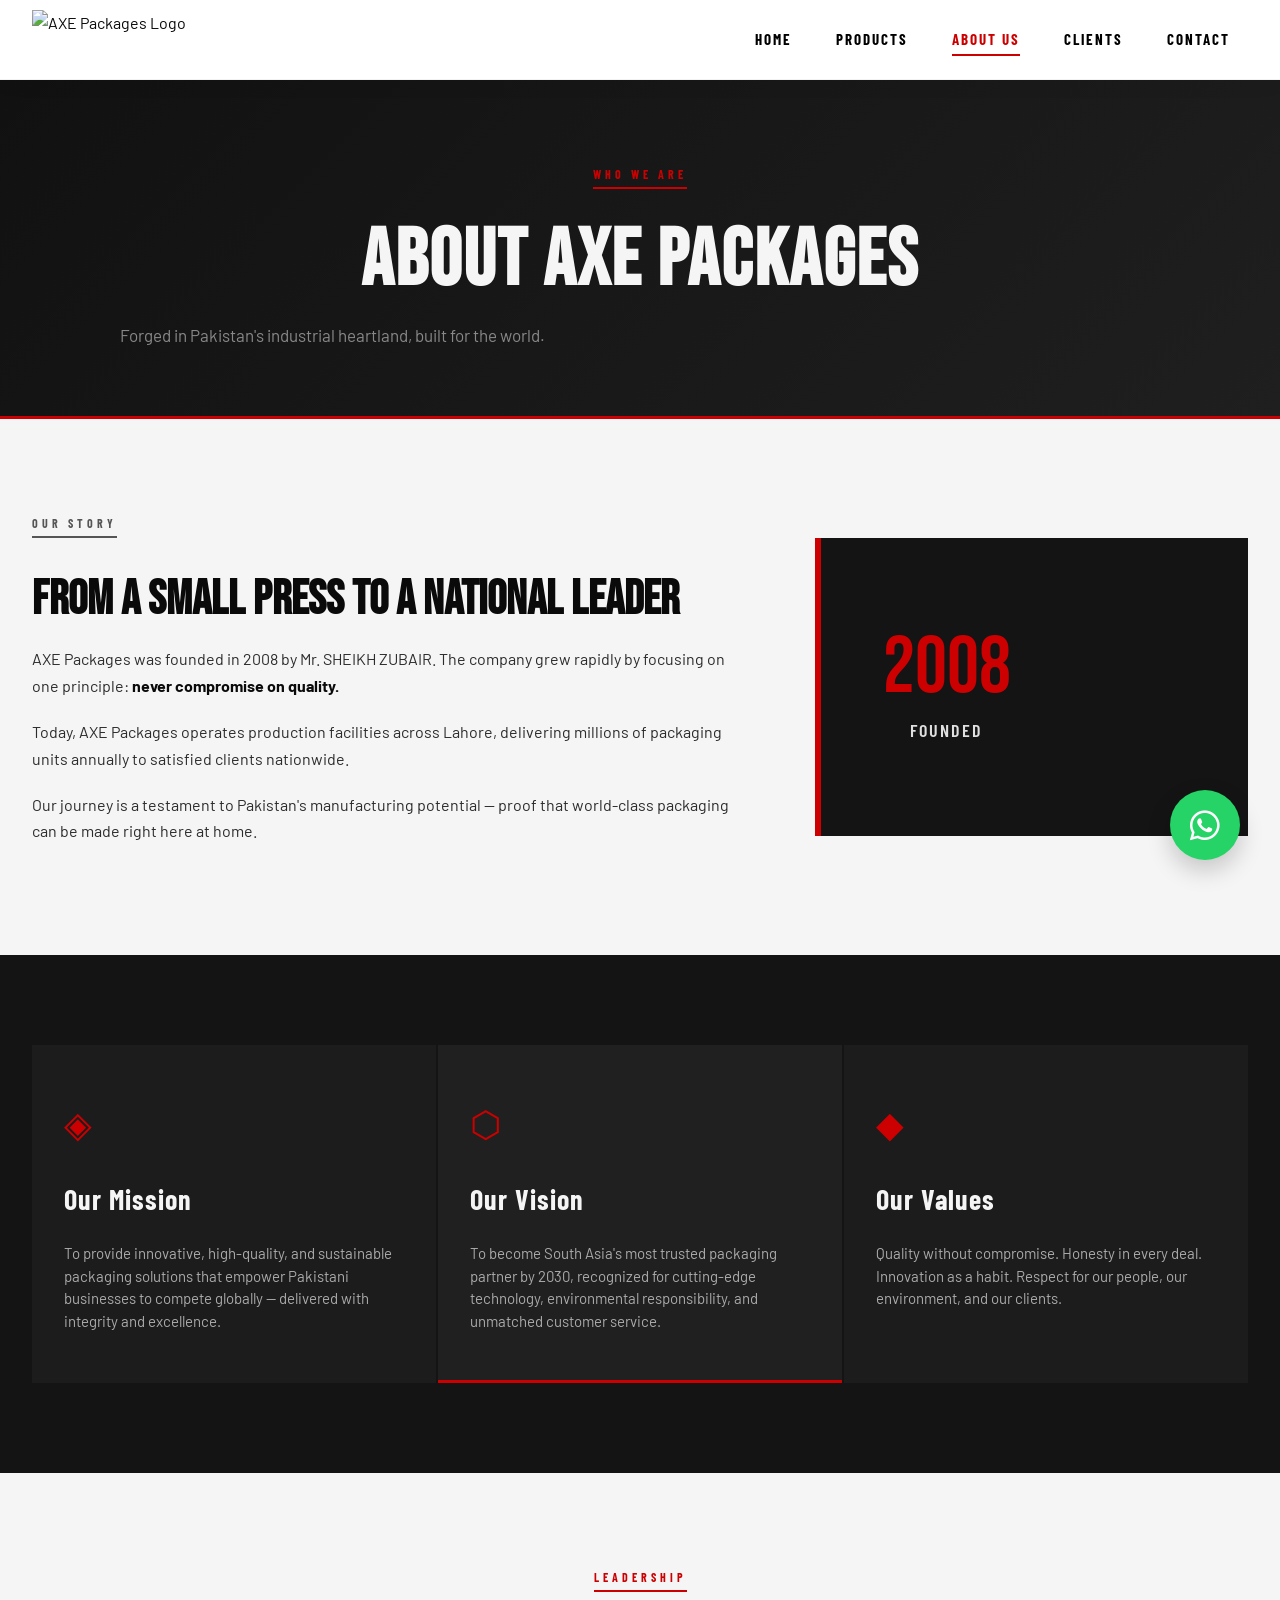
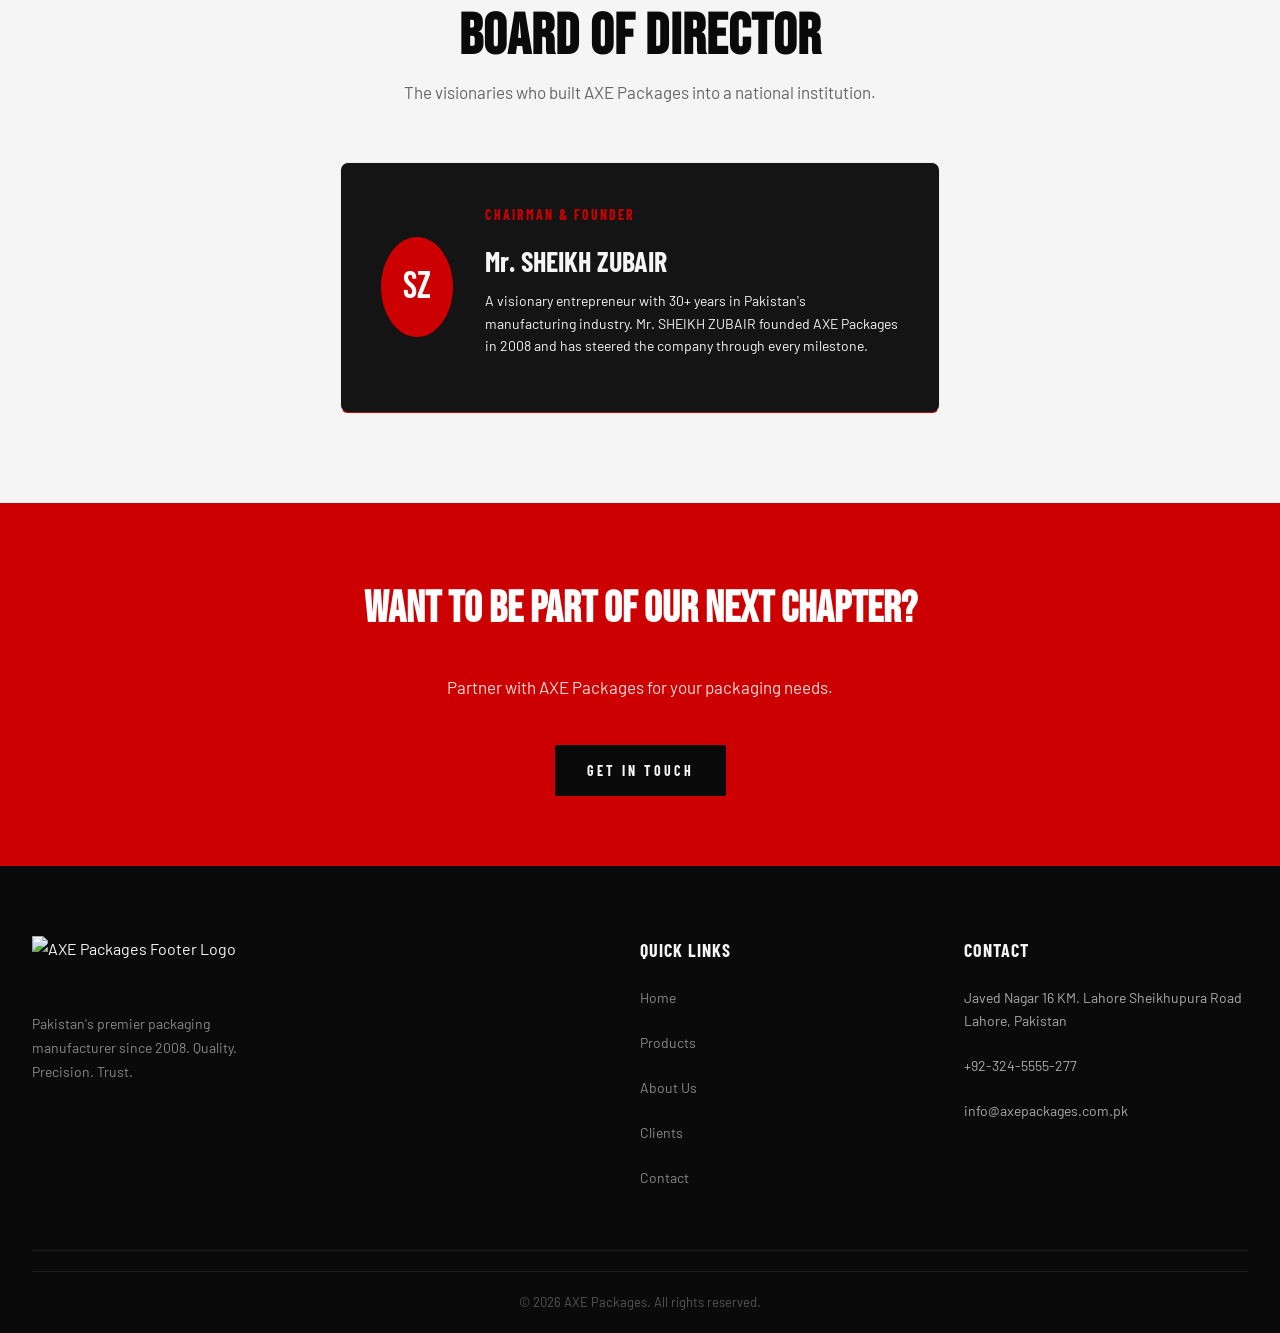
==== commit 2a94a111: "Add files via upload" ====
--- a/about.html
+++ b/about.html
@@ -4,6 +4,7 @@
   <meta charset="UTF-8" />
   <meta name="viewport" content="width=device-width, initial-scale=1.0"/>
   <title>About Us – AXE Packages</title>
+     <link rel="icon" type="image/x-icon" href="https://i.ibb.co/n8bft8p5/IMG-8127.png">
   <link rel="stylesheet" href="style.css" />
   <!-- Font Awesome 6 (for WhatsApp icon) -->
   <link href="https://cdnjs.cloudflare.com/ajax/libs/font-awesome/6.0.0-beta3/css/all.min.css" rel="stylesheet"/>
@@ -533,7 +534,7 @@
       <div class="story-text">
         <div class="section-tag">Our Story</div>
         <h2>From a Small Press to a National Leader</h2>
-        <p>AXE Packages was founded in 2008 by Mr. SHEIKH ZUBAIR. Starting with a single corrugated press, the company grew rapidly by focusing on one principle: <strong>never compromise on quality.</strong></p>
+        <p>AXE Packages was founded in 2008 by Mr. SHEIKH ZUBAIR. The company grew rapidly by focusing on one principle: <strong>never compromise on quality.</strong></p>
         <p>Today, AXE Packages operates production facilities across Lahore, delivering millions of packaging units annually to satisfied clients nationwide.</p>
         <p>Our journey is a testament to Pakistan's manufacturing potential — proof that world-class packaging can be made right here at home.</p>
       </div>
